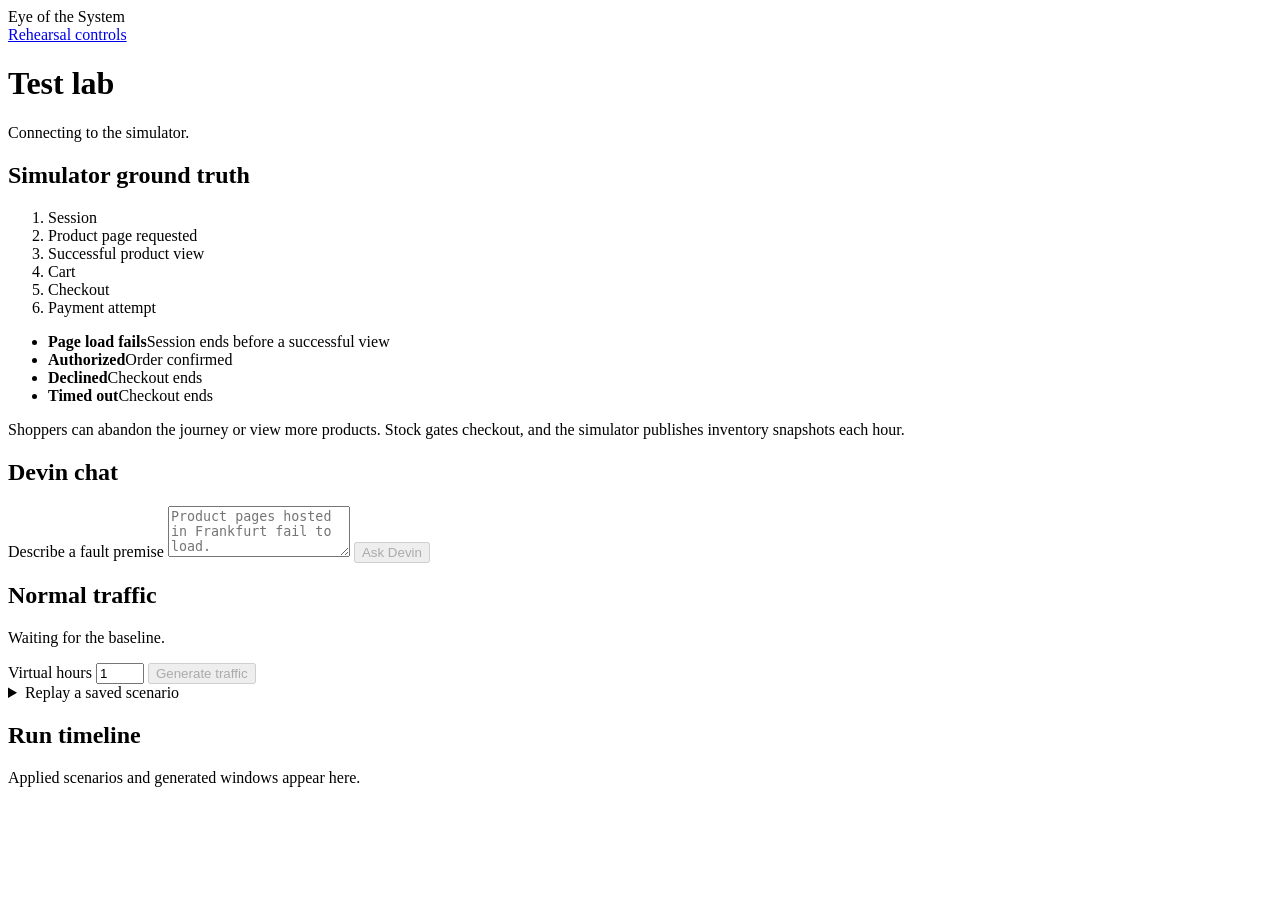
==== eye/lab_static/index.html @ ea6141f9 "Extend Eye with the metric catalog, test lab, and live dashboard" ====
<!doctype html>
<html lang="en">
<head>
  <meta charset="utf-8">
  <meta name="viewport" content="width=device-width, initial-scale=1">
  <title>Eye of the System · Test Lab</title>
  <link rel="stylesheet" href="/theme.css">
  <link rel="stylesheet" href="/static/lab.css">
  <script defer src="/static/lab.js"></script>
</head>
<body>
  <header class="app-bar">
    <div class="shell app-bar-row">
      <div class="brand"><span class="brand-mark" aria-hidden="true"></span>Eye of the System</div>
      <nav aria-label="Local views">
        <a href="http://127.0.0.1:8001/">Rehearsal controls</a>
        <a id="eye-link" href="http://127.0.0.1:8000/" hidden>Open Eye</a>
      </nav>
    </div>
  </header>
  <main class="shell">
    <div class="intro">
      <h1>Test lab</h1>
      <p class="connection" role="status"><span class="status-dot" id="status-dot"></span><span id="status">Connecting to the simulator.</span></p>
    </div>
    <section class="panel workflow" aria-labelledby="workflow">
      <h2 id="workflow">Simulator ground truth</h2>
      <ol class="steps">
        <li>Session</li><li>Product page requested</li><li>Successful product view</li><li>Cart</li><li>Checkout</li><li>Payment attempt</li>
      </ol>
      <ul class="outcomes" aria-label="Observed outcomes">
        <li class="fault-stage"><strong>Page load fails</strong><span>Session ends before a successful view</span></li>
        <li><strong>Authorized</strong><span>Order confirmed</span></li>
        <li><strong>Declined</strong><span>Checkout ends</span></li>
        <li class="fault-stage"><strong>Timed out</strong><span>Checkout ends</span></li>
      </ul>
      <p>Shoppers can abandon the journey or view more products. Stock gates checkout, and the simulator publishes inventory snapshots each hour.</p>
    </section>
    <div class="workbench">
      <section class="panel" aria-labelledby="chat-title">
        <h2 id="chat-title">Devin chat</h2>
        <ol id="messages" class="messages" aria-label="Conversation"></ol>
        <form id="chat">
          <label for="prompt">Describe a fault premise</label>
          <textarea id="prompt" name="prompt" required maxlength="1500" rows="3" placeholder="Product pages hosted in Frankfurt fail to load."></textarea>
          <button id="send" disabled>Ask Devin</button>
        </form>
        <section id="plan-preview" class="plan-preview" aria-label="Scenario preview" hidden></section>
      </section>
      <div class="sidebar">
        <section class="panel" aria-labelledby="traffic">
          <h2 id="traffic">Normal traffic</h2>
          <p id="clock">Waiting for the baseline.</p>
          <form id="normal" class="inline">
            <label for="hours">Virtual hours</label>
            <input id="hours" type="number" min="1" max="48" value="1" required>
            <button id="generate" disabled>Generate traffic</button>
          </form>
          <details>
            <summary>Replay a saved scenario</summary>
            <form id="replay">
              <label for="scenario-file">Scenario JSON</label>
              <input id="scenario-file" type="file" accept=".json,application/json" required>
              <button id="import">Review saved scenario</button>
            </form>
          </details>
        </section>
        <section class="panel" aria-labelledby="results">
          <h2 id="results">Run timeline</h2>
          <div id="runs"><p>Applied scenarios and generated windows appear here.</p></div>
        </section>
      </div>
    </div>
  </main>
  <p id="error" role="alert" hidden></p>
</body>
</html>
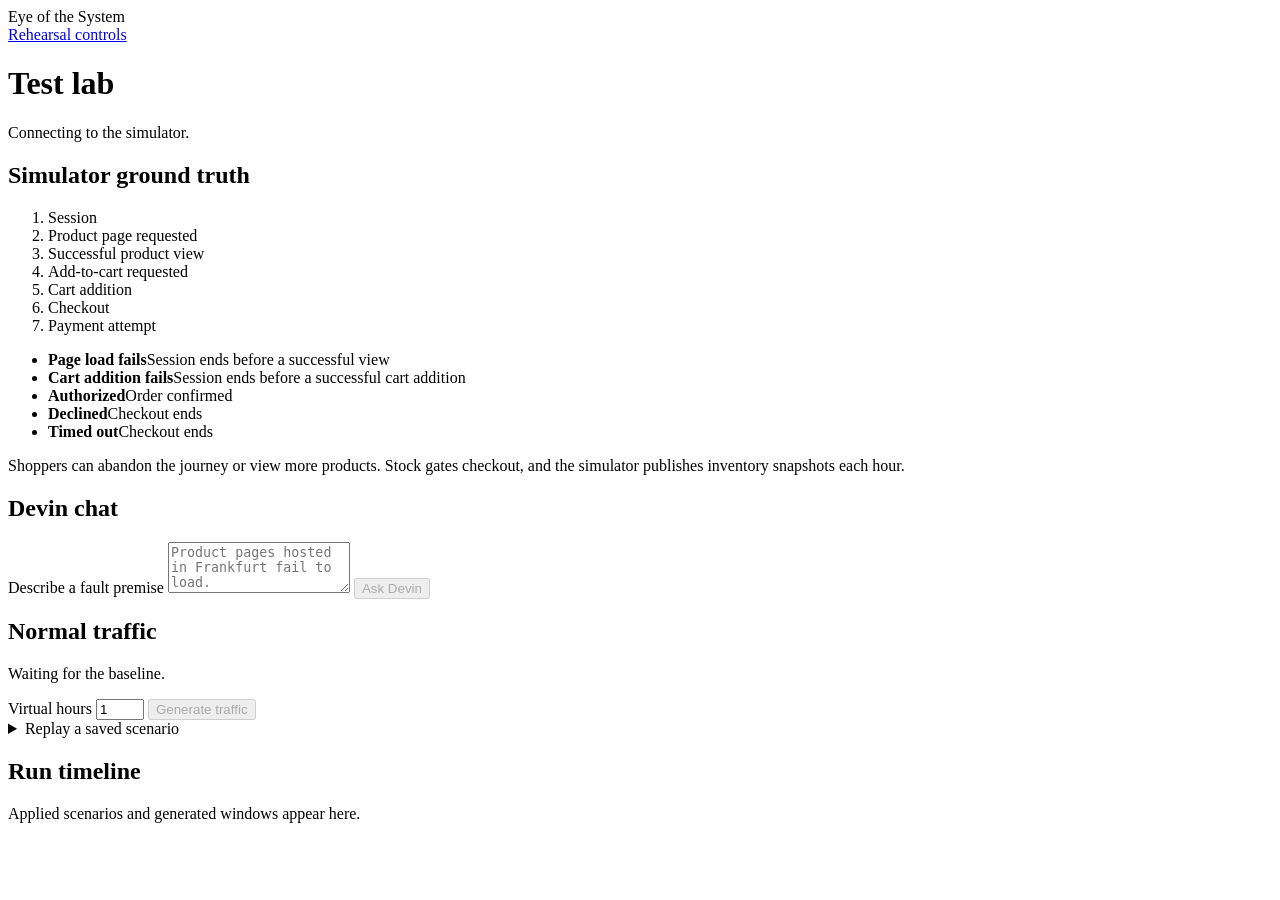
==== commit 7ebed779: "Add lab completion loss and a shared Bright and Dark toggle" ====
--- a/eye/lab_static/index.html
+++ b/eye/lab_static/index.html
@@ -4,6 +4,7 @@
   <meta charset="utf-8">
   <meta name="viewport" content="width=device-width, initial-scale=1">
   <title>Eye of the System · Test Lab</title>
+  <script src="/theme.js"></script>
   <link rel="stylesheet" href="/theme.css">
   <link rel="stylesheet" href="/static/lab.css">
   <script defer src="/static/lab.js"></script>
@@ -12,10 +13,13 @@
   <header class="app-bar">
     <div class="shell app-bar-row">
       <div class="brand"><span class="brand-mark" aria-hidden="true"></span>Eye of the System</div>
-      <nav aria-label="Local views">
-        <a href="http://127.0.0.1:8001/">Rehearsal controls</a>
-        <a id="eye-link" href="http://127.0.0.1:8000/" hidden>Open Eye</a>
-      </nav>
+      <div class="app-bar-tools">
+        <nav aria-label="Local views">
+          <a href="http://127.0.0.1:8001/">Rehearsal controls</a>
+          <a id="eye-link" href="http://127.0.0.1:8000/" hidden>Open Eye</a>
+        </nav>
+        <button class="theme-toggle" type="button" hidden>Use dark theme</button>
+      </div>
     </div>
   </header>
   <main class="shell">
@@ -26,10 +30,11 @@
     <section class="panel workflow" aria-labelledby="workflow">
       <h2 id="workflow">Simulator ground truth</h2>
       <ol class="steps">
-        <li>Session</li><li>Product page requested</li><li>Successful product view</li><li>Cart</li><li>Checkout</li><li>Payment attempt</li>
+        <li>Session</li><li>Product page requested</li><li>Successful product view</li><li>Add-to-cart requested</li><li>Cart addition</li><li>Checkout</li><li>Payment attempt</li>
       </ol>
       <ul class="outcomes" aria-label="Observed outcomes">
         <li class="fault-stage"><strong>Page load fails</strong><span>Session ends before a successful view</span></li>
+        <li class="fault-stage"><strong>Cart addition fails</strong><span>Session ends before a successful cart addition</span></li>
         <li><strong>Authorized</strong><span>Order confirmed</span></li>
         <li><strong>Declined</strong><span>Checkout ends</span></li>
         <li class="fault-stage"><strong>Timed out</strong><span>Checkout ends</span></li>
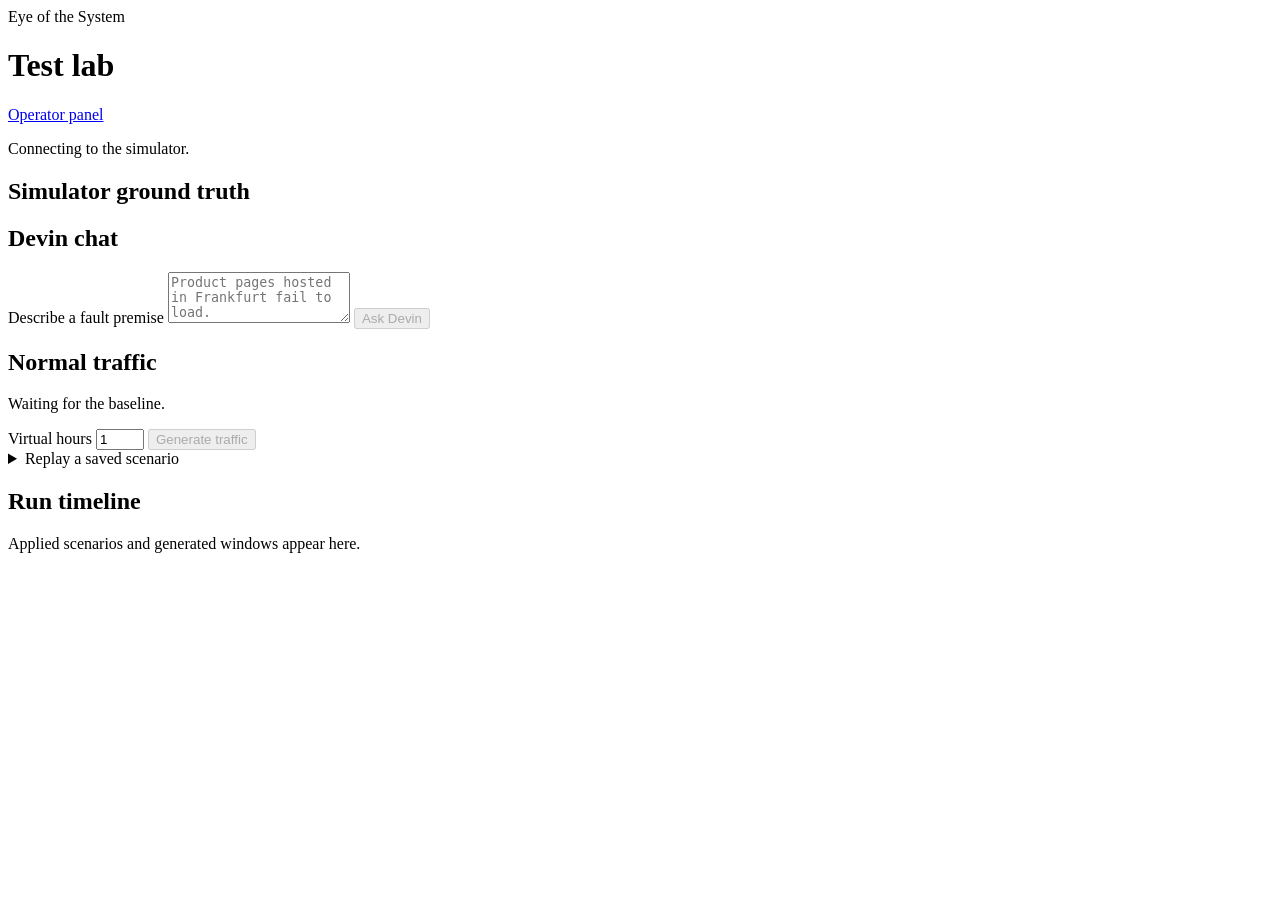
==== commit ca58d077: "Expand Eye investigations, test lab, and dashboard" ====
--- a/eye/lab_static/index.html
+++ b/eye/lab_static/index.html
@@ -7,15 +7,17 @@
   <script src="/theme.js"></script>
   <link rel="stylesheet" href="/theme.css">
   <link rel="stylesheet" href="/static/lab.css">
+  <script defer src="/static/workflow.js"></script>
   <script defer src="/static/lab.js"></script>
 </head>
 <body>
   <header class="app-bar">
     <div class="shell app-bar-row">
       <div class="brand"><span class="brand-mark" aria-hidden="true"></span>Eye of the System</div>
+      <h1 class="app-bar-title">Test lab</h1>
       <div class="app-bar-tools">
         <nav aria-label="Local views">
-          <a href="http://127.0.0.1:8001/">Rehearsal controls</a>
+          <a href="http://127.0.0.1:8001/">Operator panel</a>
           <a id="eye-link" href="http://127.0.0.1:8000/" hidden>Open Eye</a>
         </nav>
         <button class="theme-toggle" type="button" hidden>Use dark theme</button>
@@ -23,23 +25,22 @@
     </div>
   </header>
   <main class="shell">
-    <div class="intro">
-      <h1>Test lab</h1>
-      <p class="connection" role="status"><span class="status-dot" id="status-dot"></span><span id="status">Connecting to the simulator.</span></p>
-    </div>
+    <p class="connection" role="status"><span class="status-dot" id="status-dot"></span><span id="status">Connecting to the simulator.</span></p>
     <section class="panel workflow" aria-labelledby="workflow">
-      <h2 id="workflow">Simulator ground truth</h2>
-      <ol class="steps">
-        <li>Session</li><li>Product page requested</li><li>Successful product view</li><li>Add-to-cart requested</li><li>Cart addition</li><li>Checkout</li><li>Payment attempt</li>
-      </ol>
-      <ul class="outcomes" aria-label="Observed outcomes">
-        <li class="fault-stage"><strong>Page load fails</strong><span>Session ends before a successful view</span></li>
-        <li class="fault-stage"><strong>Cart addition fails</strong><span>Session ends before a successful cart addition</span></li>
-        <li><strong>Authorized</strong><span>Order confirmed</span></li>
-        <li><strong>Declined</strong><span>Checkout ends</span></li>
-        <li class="fault-stage"><strong>Timed out</strong><span>Checkout ends</span></li>
-      </ul>
-      <p>Shoppers can abandon the journey or view more products. Stock gates checkout, and the simulator publishes inventory snapshots each hour.</p>
+      <div class="workflow-heading">
+        <h2 id="workflow">Simulator ground truth</h2>
+        <span id="workflow-status" class="workflow-status" role="status" hidden></span>
+      </div>
+      <div class="flow-scroll" tabindex="0" role="region" aria-label="Simulator workflow map">
+        <div id="workflow-map" class="flow-map"></div>
+      </div>
+      <div class="workflow-details" id="workflow-details" hidden>
+        <div>
+          <section id="plan-preview" class="plan-preview" aria-label="Scenario preview" hidden></section>
+          <section id="workflow-plan" class="workflow-card" aria-label="Scenario settings" hidden></section>
+        </div>
+        <section id="workflow-readings" class="workflow-card" aria-label="Observed outcomes" hidden></section>
+      </div>
     </section>
     <div class="workbench">
       <section class="panel" aria-labelledby="chat-title">
@@ -50,7 +51,6 @@
           <textarea id="prompt" name="prompt" required maxlength="1500" rows="3" placeholder="Product pages hosted in Frankfurt fail to load."></textarea>
           <button id="send" disabled>Ask Devin</button>
         </form>
-        <section id="plan-preview" class="plan-preview" aria-label="Scenario preview" hidden></section>
       </section>
       <div class="sidebar">
         <section class="panel" aria-labelledby="traffic">
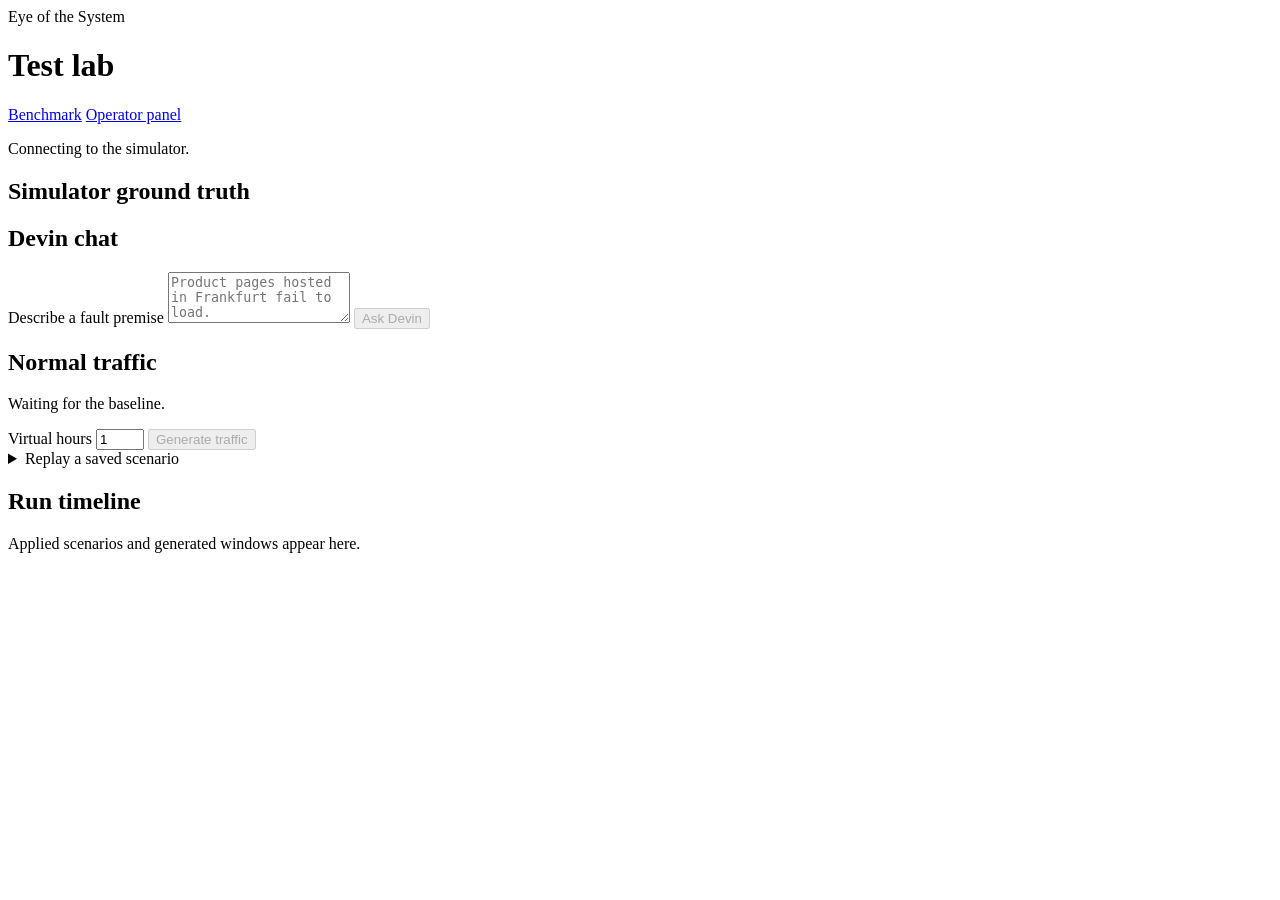
==== commit 2470e4e5: "Add commit-linked Test Lab benchmark and Devin report review" ====
--- a/eye/lab_static/index.html
+++ b/eye/lab_static/index.html
@@ -17,6 +17,7 @@
       <h1 class="app-bar-title">Test lab</h1>
       <div class="app-bar-tools">
         <nav aria-label="Local views">
+          <a href="/benchmark">Benchmark</a>
           <a href="http://127.0.0.1:8001/">Operator panel</a>
           <a id="eye-link" href="http://127.0.0.1:8000/" hidden>Open Eye</a>
         </nav>
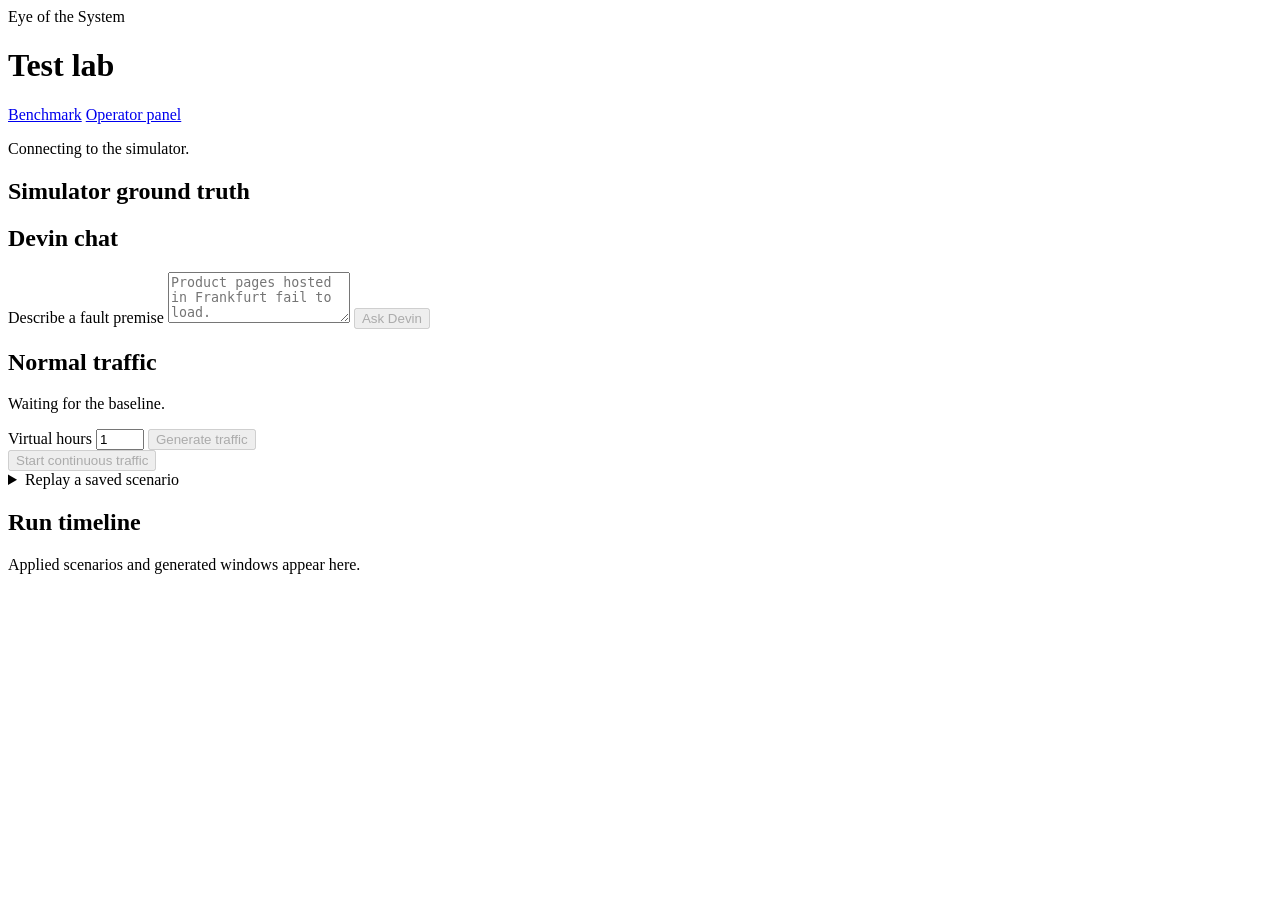
==== commit 66c414f2: "Update Eye monitoring, metric insights and demo workflow" ====
--- a/eye/lab_static/index.html
+++ b/eye/lab_static/index.html
@@ -62,6 +62,8 @@
             <input id="hours" type="number" min="1" max="48" value="1" required>
             <button id="generate" disabled>Generate traffic</button>
           </form>
+          <button type="button" id="start-continuous" disabled>Start continuous traffic</button>
+          <button type="button" id="stop-continuous" hidden>Stop continuous traffic</button>
           <details>
             <summary>Replay a saved scenario</summary>
             <form id="replay">
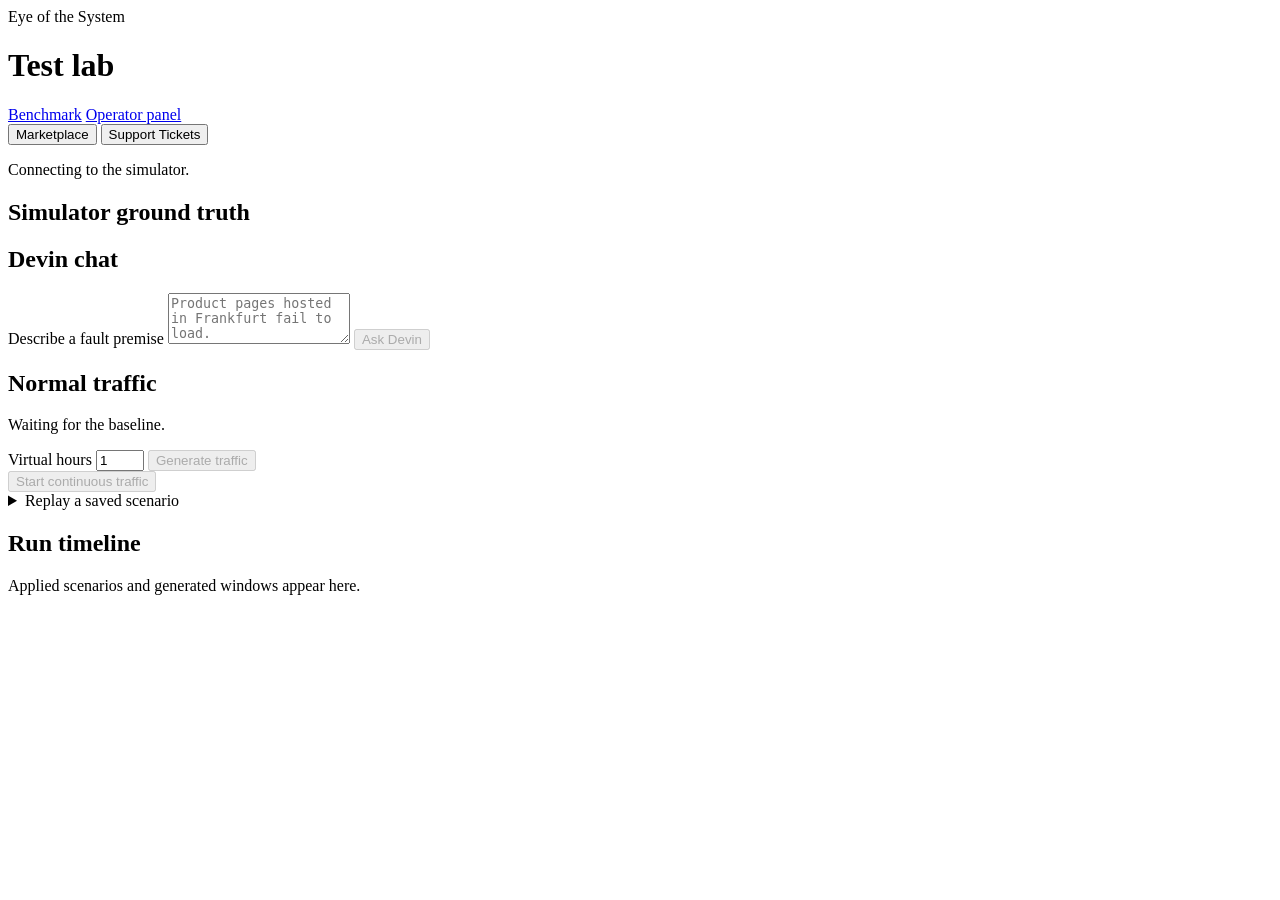
==== commit e1c0ae51: "Add an independent Support Tickets company to the Test Lab" ====
--- a/eye/lab_static/index.html
+++ b/eye/lab_static/index.html
@@ -9,6 +9,7 @@
   <link rel="stylesheet" href="/static/lab.css">
   <script defer src="/static/workflow.js"></script>
   <script defer src="/static/lab.js"></script>
+  <script defer src="/static/support.js"></script>
 </head>
 <body>
   <header class="app-bar">
@@ -26,6 +27,11 @@
     </div>
   </header>
   <main class="shell">
+    <div class="company-tabs" role="tablist" aria-label="Companies">
+      <button type="button" role="tab" id="company-marketplace" aria-selected="true" aria-controls="marketplace-workspace">Marketplace</button>
+      <button type="button" role="tab" id="company-support" aria-selected="false" aria-controls="support-workspace" tabindex="-1">Support Tickets</button>
+    </div>
+    <div id="marketplace-workspace" role="tabpanel" aria-labelledby="company-marketplace">
     <p class="connection" role="status"><span class="status-dot" id="status-dot"></span><span id="status">Connecting to the simulator.</span></p>
     <section class="panel workflow" aria-labelledby="workflow">
       <div class="workflow-heading">
@@ -79,6 +85,51 @@
         </section>
       </div>
     </div>
+    </div>
+    <div id="support-workspace" role="tabpanel" aria-labelledby="company-support" hidden>
+      <div class="support-context">
+        <p class="connection" role="status"><span class="status-dot" id="support-status-dot"></span><span id="support-status">Connecting to the support simulator.</span></p>
+        <a id="support-eye" href="http://127.0.0.1:8004/" hidden>Open Support Eye</a>
+      </div>
+      <section class="panel" aria-labelledby="support-workflow-title">
+        <div class="workflow-heading">
+          <h2 id="support-workflow-title">Simulator ground truth</h2>
+          <span id="support-effect" class="workflow-status" hidden></span>
+        </div>
+        <div class="flow-scroll" tabindex="0" role="region" aria-label="Support ticket workflow map">
+          <div id="support-map" class="flow-map support-map">
+            <div class="flow-node support-received" data-step="received"><strong>Ticket received</strong></div>
+            <div class="flow-node flow-cohort support-queues"><strong>Queue assignment</strong><small>Standard or specialist</small></div>
+            <div class="flow-node flow-gate support-eligible"><strong>Eligible for resolution?</strong><small>Ineligible tickets leave this flow</small></div>
+            <div class="flow-node flow-authorization support-resolved" data-step="resolved"><strong>Ticket resolved</strong></div>
+            <div class="flow-node flow-outcome support-retry" data-step="retry"><strong>Retry scheduled</strong><small>Resolution still pending</small></div>
+          </div>
+        </div>
+      </section>
+      <div class="workbench">
+        <section class="panel" aria-labelledby="support-cases-title">
+          <h2 id="support-cases-title">Support cases</h2>
+          <p id="support-clock">Waiting for the baseline.</p>
+          <div class="inline">
+            <button type="button" data-support-preview="intake-surge" disabled>Preview healthy intake surge</button>
+            <button type="button" data-support-preview="specialist-regression" disabled>Preview specialist regression</button>
+          </div>
+          <section id="support-preview" class="plan-preview" aria-labelledby="support-preview-title" hidden>
+            <h3 id="support-preview-title">Scenario preview</h3>
+            <div id="support-plan"></div>
+            <div class="inline">
+              <button type="button" id="support-apply">Apply to upcoming windows</button>
+              <button type="button" id="support-close-preview" class="secondary">Close preview</button>
+            </div>
+          </section>
+          <p id="support-error" role="alert" hidden></p>
+        </section>
+        <section class="panel" aria-labelledby="support-results-title">
+          <h2 id="support-results-title">Run timeline</h2>
+          <div id="support-runs"><p>Applied support cases appear here.</p></div>
+        </section>
+      </div>
+    </div>
   </main>
   <p id="error" role="alert" hidden></p>
 </body>
